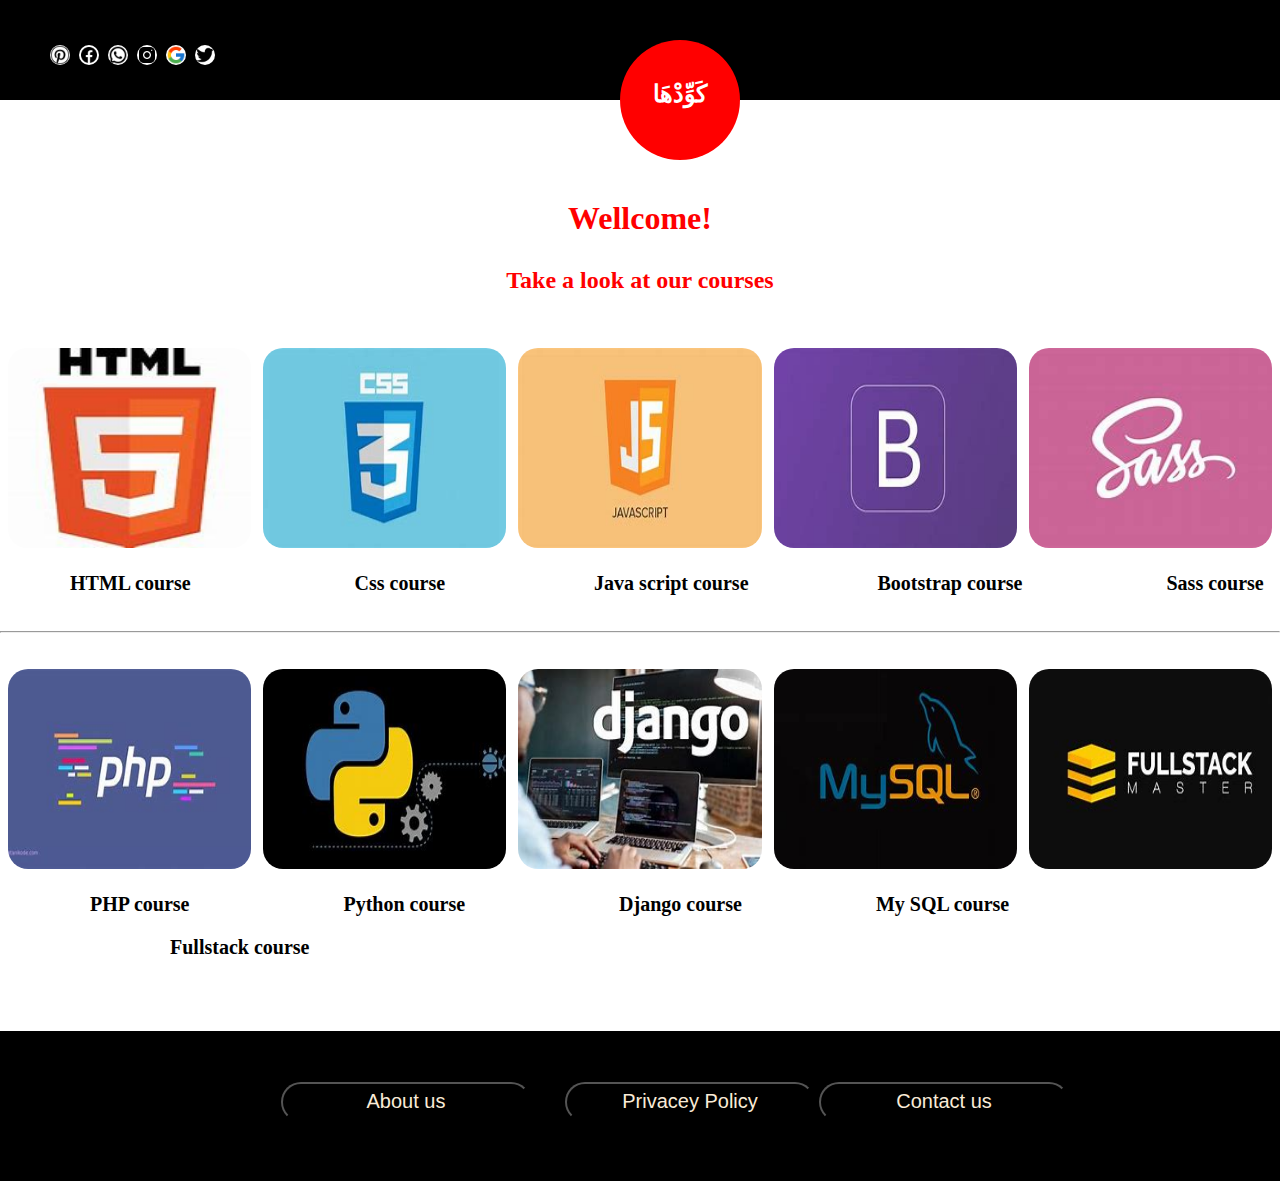
==== index.html @ cbf05df6 "Update index.html" ====
<!DOCTYPE html>
<html lang="en">
<head>
    <meta charset="UTF-8">
    <meta http-equiv="X-UA-Compatible" content="IE=edge">
    <meta name="viewport" content="width=device-width, initial-scale=1.0">
    <title>كَوِّدْهَا</title>
    <link rel="stylesheet" href="style/master.css">
</head>
<body>
    <div id="container"><header>
        <h2>كَوِّدْهَا</h2>
        <div class="icons">
            <a href="https://www.pinterest.com/ahmedfathiaboelanin/"><img src="p.png" alt=""></a>
            <a href="https://www.facebook.com/EL3afrit0"><img src="facebook.png" alt=""></a>
            <a href="https://api.whatsapp.com/send/?phone=201557979376&text&type=phone_number&app_absent=0"><img src="whatsapp.png" alt=""></a>
            <a href="https://www.instagram.com/ahmed_fathi6020/"><img src="instgram.png" alt=""></a>
            <a href="#"><img src="gogle.png" alt=""></a>
            <a href="https://twitter.com/aHmEdFaThi18200"><img src="twitter.png" alt=""></a>
        </div>
        <div id="hamburger">
            <div></div>
            <div></div>
            <div></div>
        </div>
    </header>
    <div class="content">
        <section>
            <h1>Wellcome!</h1>
            <h2>Take a look at our courses</h2>
        </section><br><br><br>
        <section>
            <a href="html.html"><img src="h.jpeg" alt="html"></a>
            <a href="css.html"><img src="css.jpeg" alt="css"></a>
            <a href="java.html"><img src="java.jpeg" alt="java"></a>
            <a href="boot.html"><img src="bootstrap.jpeg" alt="bootstrap"></a>
            <a href="sass.html"><img src="sass.jpeg" alt="sass"></a>
            <ul>
                <a href="html.html"><li class="h">HTML course</li></a>
                <a href="css.html"><li class="c">Css course</li></a>
                <a href="java.html"><li class="j">Java script course</li></a>
                <a href="boot.html"><li class="b"> Bootstrap course</li></a>
                <a href="sass.html"><li class="s">Sass course</li></a>
            </ul>
        </section>
        <section><br><br><hr><br><br></section>
        <section>
            <a href="#"><img src="php.jpeg" alt="php"></a>
            <a href="#"><img src="python.jpeg" alt="python"></a>
            <a href="#"><img src="django.jpeg" alt="django"></a>
            <a href="#"><img src="mysql.jpeg" alt="mysql"></a>
            <a href="#"><img src="fullstack.jpeg" alt="fullstack"></a>
            <ul>
                <a href="#"><li class="p">PHP course</li></a>
                <a href="#"><li class="py">Python course</li></a>
                <a href="#"><li class="d">Django course</li></a>
                <a href="#"><li class="m">My SQL course</li></a>
                <a href="#"><li class="f">Fullstack course</li></a>
            </ul>
            <br><br><br><br>
        </section>
    </div>
    <footer>
        <ul>
            <a href=""><li><button>About us</button></li></a>
            <a href=""><li><button>Privacey Policy</button></li></a>
            <li><button id="contact1">Contact us</button></li>
            <!-- <a href=""><li></li></a>
            <a href=""><li></li></a> -->
        </ul>
        <div id="contact">
            <a href="https://www.facebook.com/EL3afrit0"><button class="face">facebook</button></a>
            <a href="https://api.whatsapp.com/send/?phone=201557979376&text&type=phone_number&app_absent=0"><button class="whats">whatsapp</button></a>
            <a href="https://twitter.com/aHmEdFaThi18200"><button class="twitter">twitter</button></a>
            <a href="https://www.instagram.com/ahmed_fathi6020/"><button class="insta">instgram</button></a>
        </div>
    </footer>
</div>
    <aside id="side">
        <ul>
            <a href="html.html"><li>HTML</li></a>
            <a href="css.html"><li>Css</li></a>
            <a href="java.html"><li>Java script</li></a>
            <a href="boot.html"><li>Bootstrap</li></a>
            <a href="sass.html"><li>Sass</li></a>
            <a href=""><li>PHP</li></a>
            <a href=""><li>Python</li></a>
            <a href=""><li>Django</li></a>
            <a href=""><li>My SQL</li></a>
            <a href=""><li>Fullstack</li></a>
        </ul>
    </aside>
    <script src="java.js"></script>
</body>
</html>
---- style/master.css ----
*{
    margin: 0;
    /* padding: 0; */

}
header{
    position: relative;
    width:100%;
    height: 100px;
    background-color: black;
    /* padding-top: 20px; */
}
header h2{
    position: absolute;
    left: 620px;
    top: 40px;
    color: rgb(255, 255, 255);
    height: 80px;
    width: 120px;
    border-radius: 50%;
    background-color: rgb(255, 0, 0);
    text-align: center;
    padding-top: 40px;
}
header img{
    width:20px;
    height: 20px;
    border-radius: 50%;
    margin-right:5px ;
    margin-top: 25px;
    background-color: white;
}
header img:hover{
    transform: scale(1.3);
}
header .icons{
    position: absolute;
    top: 20px;
    left: 50px;
}
#hamburger{
    position: absolute;
    left:1300px;
    top: 40px;
    width: 45px;
    height: 50px;
    background-color: rgb(0, 0, 0);
    padding-left: 2px;
    padding-top: 2px;
}
#hamburger div{
    width: 30px;
    height: 5px;
    background-color: rgb(255, 0, 0);
    margin-top: 6px;
    /* border: solid gray 1px; */
}
#hamburger:hover{
    transform: scale(1.3);
    cursor: pointer;
}
/* .content{
    background-color: aqua;
} */
.content h2{
    text-align: center;
    margin-top: 30px;
    color: rgb(255, 0, 0);

}
h1{
    color: rgb(255, 0, 0);
    text-align: center;
    margin-top: 100px;
    font-size: 32px;
}
h1:hover{
    cursor: none;
}
.content img{
    width: 19%;
    height: 200px;
    margin-left: 8px;
    border-radius: 20px;
}
.content img:hover{
    transform: scale(1.1);
}
.content li{
    display: inline-block;
    color: black;
    font-size: 20px;
    font-weight: 900;
    margin-top: 20px;
    /* margin-left: 120px; */
}
.h{
    margin-left:30px ;
}
.c{
    margin-left: 160px;
}
.j{
    margin-left: 145px;
}
.b{
    margin-left: 125px;
}
.s{
    margin-left: 140px;
}
.p{
    margin-left: 50px;
}
.py{
    margin-left: 150px;
}
.d{
    margin-left: 150px;
}
.m{
    margin-left: 130px;
}
.f{
    margin-left: 130px;
}
li:hover{
    color: rgb(255, 0, 0);
}
/* .content .sec1>li:nth-child(2){
    margin-left: 80px;
} */
/* .content li a{
    text-decoration: ;
} */
footer{
    height: 100px;
    background-color: black;
    text-align: center;
    padding-top: 50px;
}
footer li{
    display: inline-block;
    font-size: 30px;
}
footer li button{
    height: 40px;
    width: 250px;
    background-color: rgba(0, 0, 255, 0);
    color: antiquewhite;
    font-size: 20px;
    border-radius: 20px;
}
footer a{
    margin-top: 100px;
    margin-left: 30px;
}
footer li button:hover{
    background-color: rgb(255, 38, 0);
    cursor: pointer;
}
aside{
    position: absolute;
    left: 1035px;
    bottom: 41px;
    width: 300px;
    height: 500px;
    background-color: rgb(0, 0, 0);
    display: none;
    /* text-align: center; */
}
aside li{
    margin-top: 20px;
    color: white;
    font-size: larger;
    list-style: none;
}
aside a{
    text-decoration: none;
    font-size: larger;
    text-align: center;
}
#contact{
    position: absolute;
    left: 1180px;
    top: 990px;
    background-color: rgb(0, 0, 0);
    text-align: center;
    display: none;
}
#contact button{
    display: block;
    width: 100px;
    height: 30px;
    margin-top: -12px;
    border-radius: 20px;
    color: white;
}
#contact button:hover{
    cursor: pointer;
    background-color: rgb(255, 0, 0);
}
#contact a{
    text-decoration: none;
}
.face{
    background-color: blue;
}
.whats{
    background-color: rgb(55, 221, 13);
}
.twitter{
    background-color: rgb(22, 153, 185);
}
.insta{
    background-color: rgb(201, 21, 132);
}
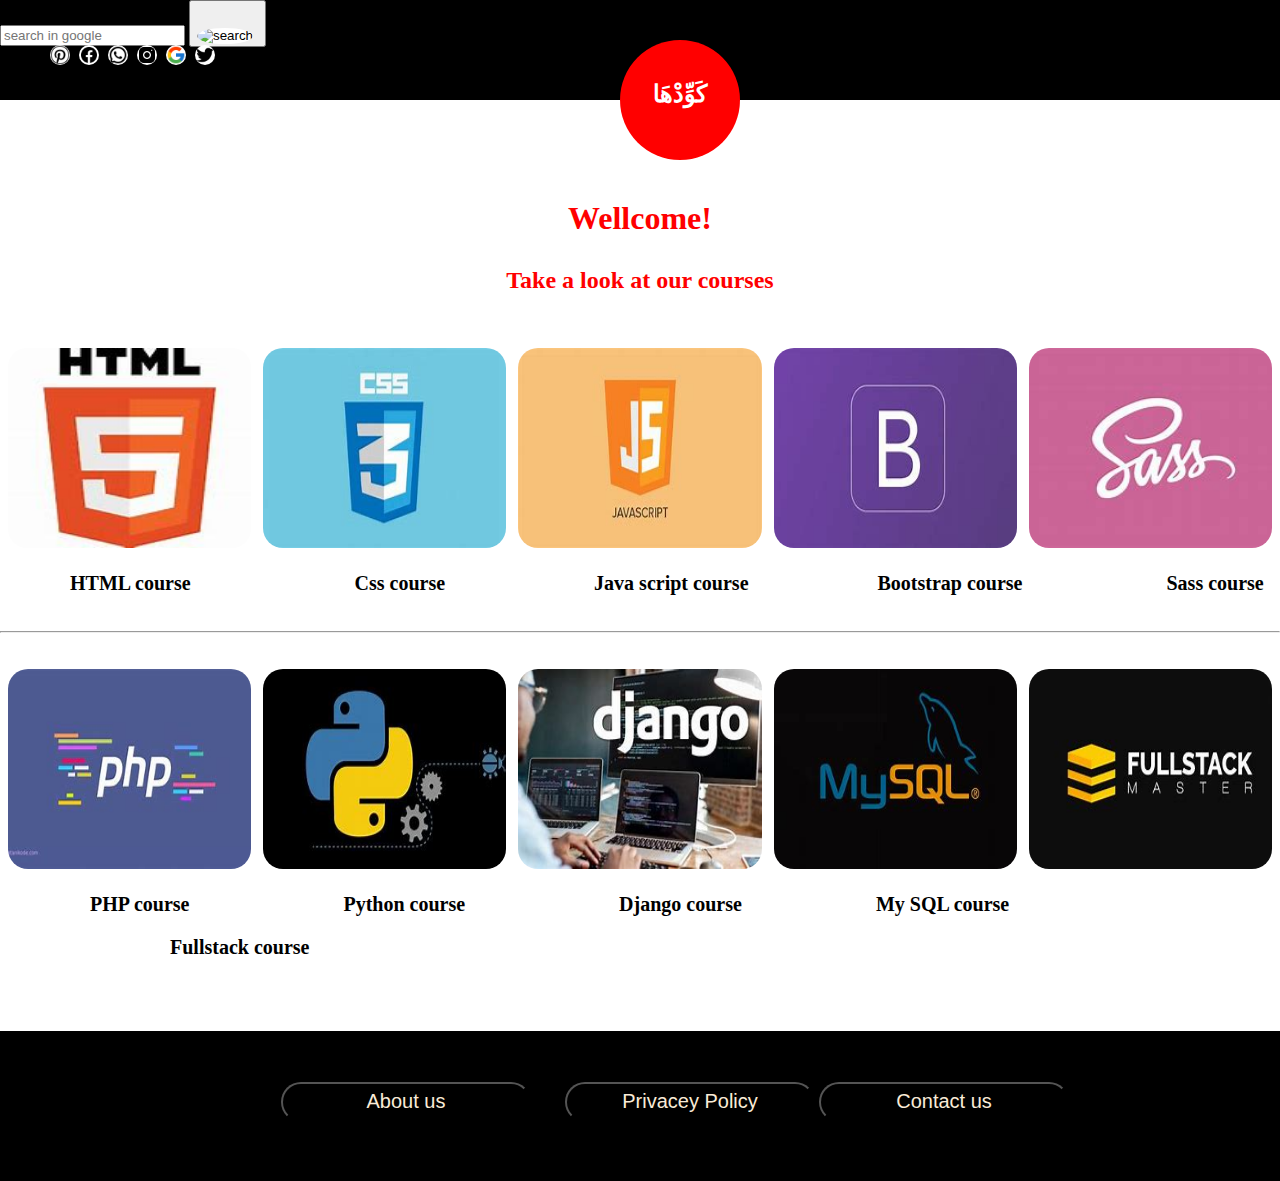
==== commit 1cb23c52: "Update index.html" ====
--- a/index.html
+++ b/index.html
@@ -23,6 +23,12 @@
             <div></div>
             <div></div>
         </div>
+        <div class="search">
+            <form action="https://www.google.com/search" method="get">
+                <input type="search" placeholder="search in google" name="search">
+                <button type="submit"><img src="search.png" alt="search"></button>
+            </form>
+        </div>
     </header>
     <div class="content">
         <section>
@@ -34,26 +40,26 @@
             <a href="css.html"><img src="css.jpeg" alt="css"></a>
             <a href="java.html"><img src="java.jpeg" alt="java"></a>
             <a href="boot.html"><img src="bootstrap.jpeg" alt="bootstrap"></a>
-            <a href="sass.html"><img src="sass.jpeg" alt="sass"></a>
+            <a href="#"><img src="sass.jpeg" alt="sass"></a>
             <ul>
                 <a href="html.html"><li class="h">HTML course</li></a>
                 <a href="css.html"><li class="c">Css course</li></a>
                 <a href="java.html"><li class="j">Java script course</li></a>
                 <a href="boot.html"><li class="b"> Bootstrap course</li></a>
-                <a href="sass.html"><li class="s">Sass course</li></a>
+                <a href="#"><li class="s">Sass course</li></a>
             </ul>
         </section>
         <section><br><br><hr><br><br></section>
         <section>
             <a href="#"><img src="php.jpeg" alt="php"></a>
             <a href="#"><img src="python.jpeg" alt="python"></a>
-            <a href="#"><img src="django.jpeg" alt="django"></a>
+            <a href="django.html"><img src="django.jpeg" alt="django"></a>
             <a href="#"><img src="mysql.jpeg" alt="mysql"></a>
             <a href="#"><img src="fullstack.jpeg" alt="fullstack"></a>
             <ul>
                 <a href="#"><li class="p">PHP course</li></a>
                 <a href="#"><li class="py">Python course</li></a>
-                <a href="#"><li class="d">Django course</li></a>
+                <a href="django.html"><li class="d">Django course</li></a>
                 <a href="#"><li class="m">My SQL course</li></a>
                 <a href="#"><li class="f">Fullstack course</li></a>
             </ul>
@@ -82,10 +88,10 @@
             <a href="css.html"><li>Css</li></a>
             <a href="java.html"><li>Java script</li></a>
             <a href="boot.html"><li>Bootstrap</li></a>
-            <a href="sass.html"><li>Sass</li></a>
+            <a href=""><li>Sass</li></a>
             <a href=""><li>PHP</li></a>
             <a href=""><li>Python</li></a>
-            <a href=""><li>Django</li></a>
+            <a href="django.html"><li>Django</li></a>
             <a href=""><li>My SQL</li></a>
             <a href=""><li>Fullstack</li></a>
         </ul>
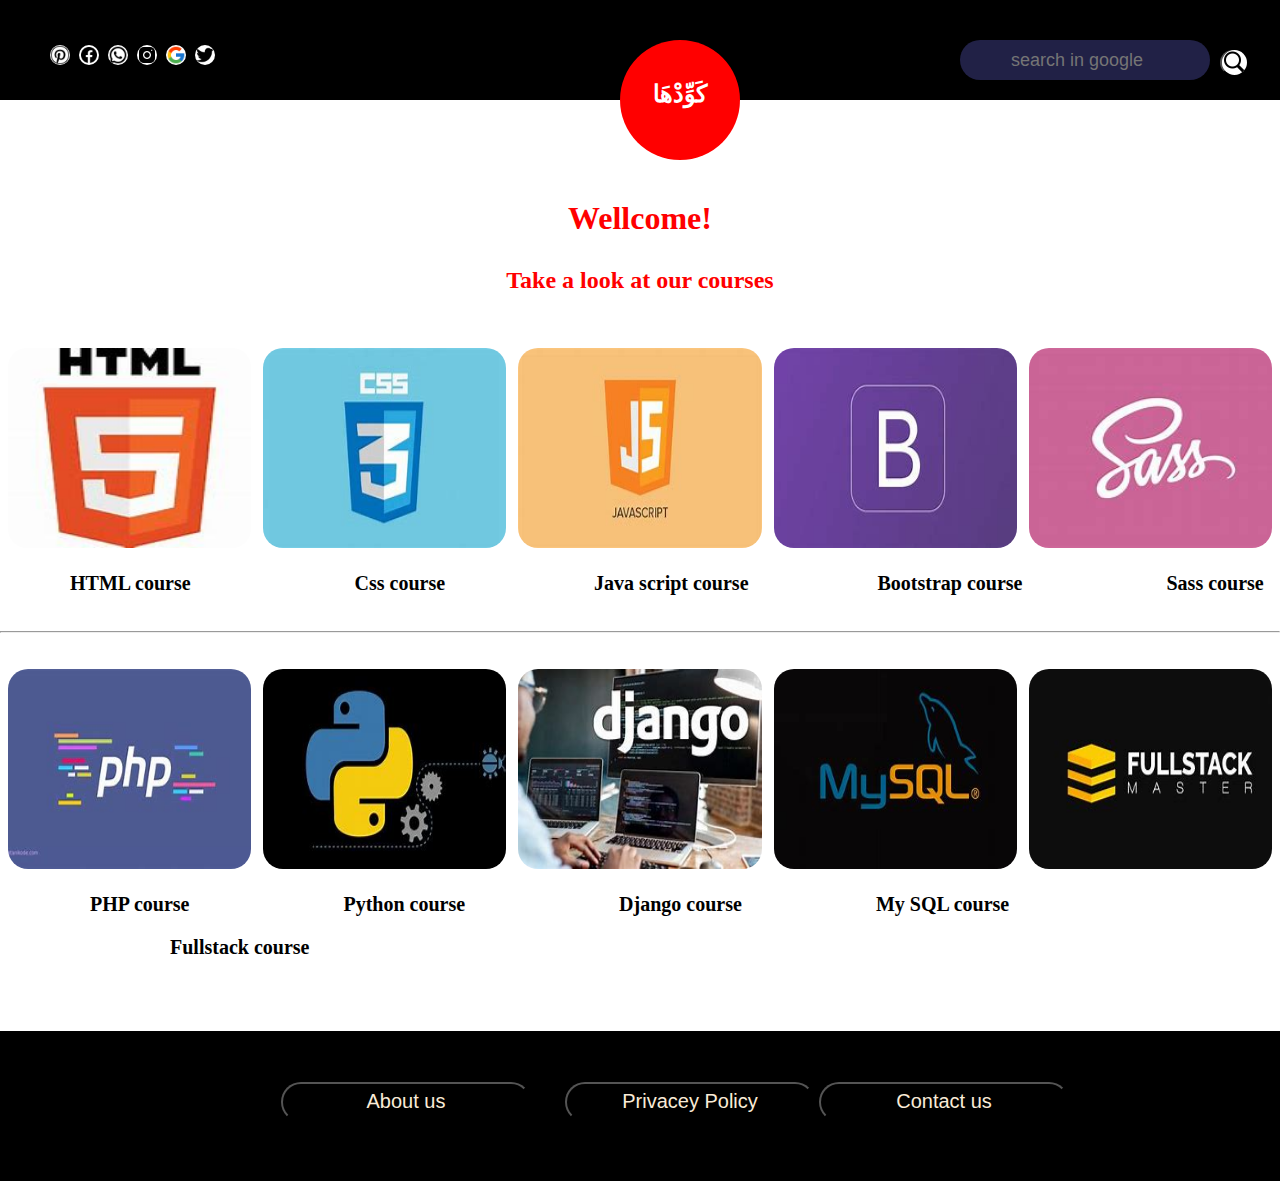
==== commit 417288bf: "Update index.html" ====
--- a/index.html
+++ b/index.html
@@ -25,7 +25,7 @@
         </div>
         <div class="search">
             <form action="https://www.google.com/search" method="get">
-                <input type="search" placeholder="search in google" name="search">
+                <input type="search" placeholder="search in google" name="q">
                 <button type="submit"><img src="search.png" alt="search"></button>
             </form>
         </div>
--- a/style/master.css
+++ b/style/master.css
@@ -9,6 +9,50 @@
     height: 100px;
     background-color: black;
     /* padding-top: 20px; */
+}
+header form{
+    position: absolute;
+    left: 1000px;
+    top: 15px;
+    width: 300px;
+    height: 70px;
+    border-radius:20px;
+    background-color: rgba(0, 0, 255, 0);
+    text-align: center;
+}
+header form button{
+    position: absolute;
+    left: 220px;
+    top: 35px;
+    border-radius: 50%;
+    width: 25px;
+    height: 25px;
+}
+header form input{
+    position: absolute;
+    width: 250px;
+    height: 40px;
+    top: 25px;
+    right: 90px;
+    border-radius: 20px;
+    text-align: center;
+    background-color: rgb(33, 33, 70);
+    border: none;
+    color: white;
+    font-size: large;
+}
+header form input:focus{
+    letter-spacing: 2px;
+    transition: .3s;
+}
+
+header form button img{
+    position: absolute;
+    bottom: -2px;
+    left: 0px;
+    width: 25px;
+    height: 25px;
+    cursor: pointer;
 }
 header h2{
     position: absolute;
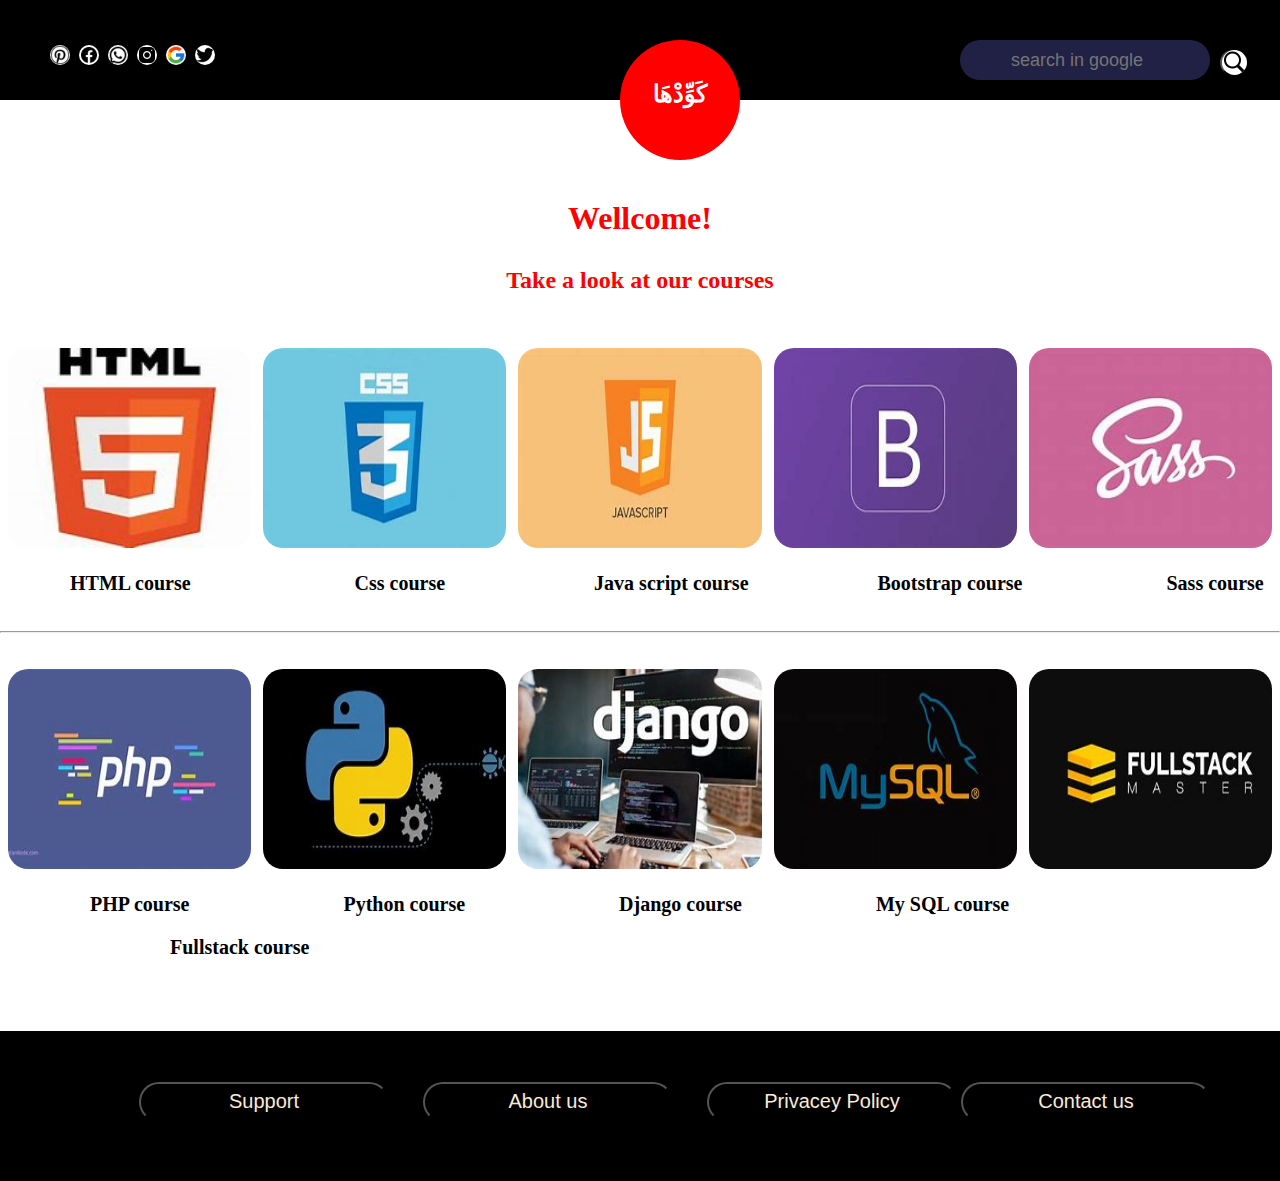
==== commit e6efa9ff: "Update index.html" ====
--- a/index.html
+++ b/index.html
@@ -68,11 +68,10 @@
     </div>
     <footer>
         <ul>
-            <a href=""><li><button>About us</button></li></a>
-            <a href=""><li><button>Privacey Policy</button></li></a>
+            <a href="support.html"><li><button>Support</button></li></a>
+            <a href="https://ahmedfathiaboelanin.github.io/portofolio/"><li><button>About us</button></li></a>
+            <a href="https://www.privacypolicygenerator.info/live.php?token=At8OIx3cixfF25ciKmawPKA6h0N26AUC"><li><button>Privacey Policy</button></li></a>
             <li><button id="contact1">Contact us</button></li>
-            <!-- <a href=""><li></li></a>
-            <a href=""><li></li></a> -->
         </ul>
         <div id="contact">
             <a href="https://www.facebook.com/EL3afrit0"><button class="face">facebook</button></a>
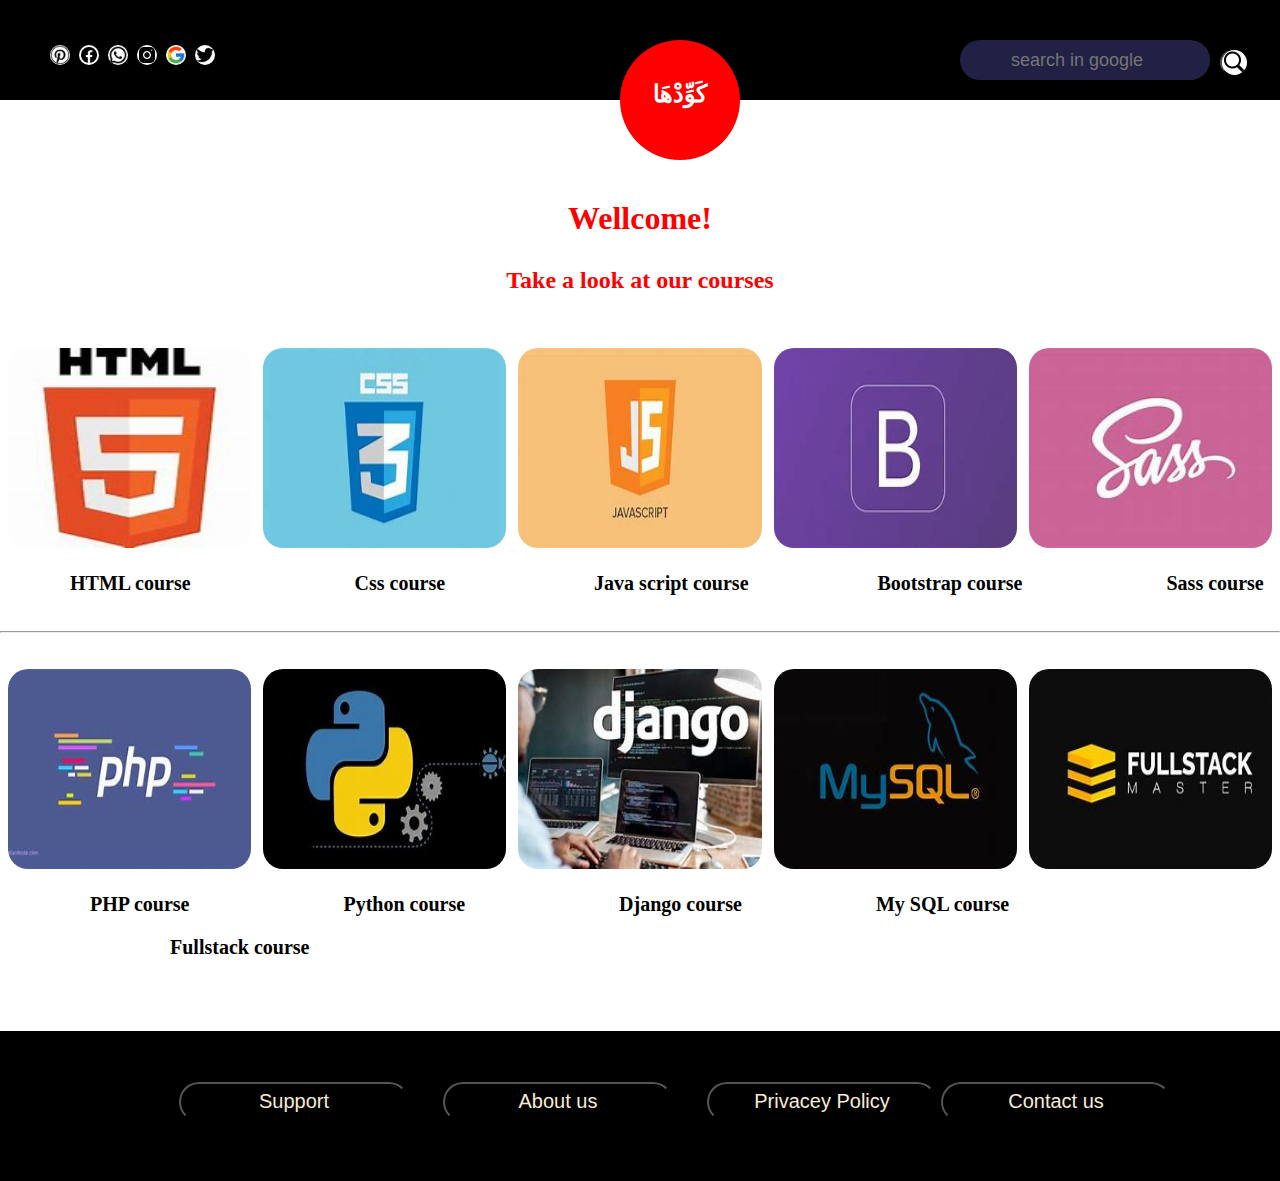
==== commit d5022ba6: "Update index.html" ====
--- a/index.html
+++ b/index.html
@@ -68,7 +68,7 @@
     </div>
     <footer>
         <ul>
-            <a href="support.html"><li><button>Support</button></li></a>
+            <a href="https://formsubmit.co/el/pumote"><li><button>Support</button></li></a>
             <a href="https://ahmedfathiaboelanin.github.io/portofolio/"><li><button>About us</button></li></a>
             <a href="https://www.privacypolicygenerator.info/live.php?token=At8OIx3cixfF25ciKmawPKA6h0N26AUC"><li><button>Privacey Policy</button></li></a>
             <li><button id="contact1">Contact us</button></li>
--- a/style/master.css
+++ b/style/master.css
@@ -189,7 +189,7 @@
 }
 footer li button{
     height: 40px;
-    width: 250px;
+    width: 230px;
     background-color: rgba(0, 0, 255, 0);
     color: antiquewhite;
     font-size: 20px;
@@ -226,9 +226,9 @@
 }
 #contact{
     position: absolute;
-    left: 1180px;
+    left: 1210px;
     top: 990px;
-    background-color: rgb(0, 0, 0);
+    background-color: rgba(0, 0, 0, 0);
     text-align: center;
     display: none;
 }
